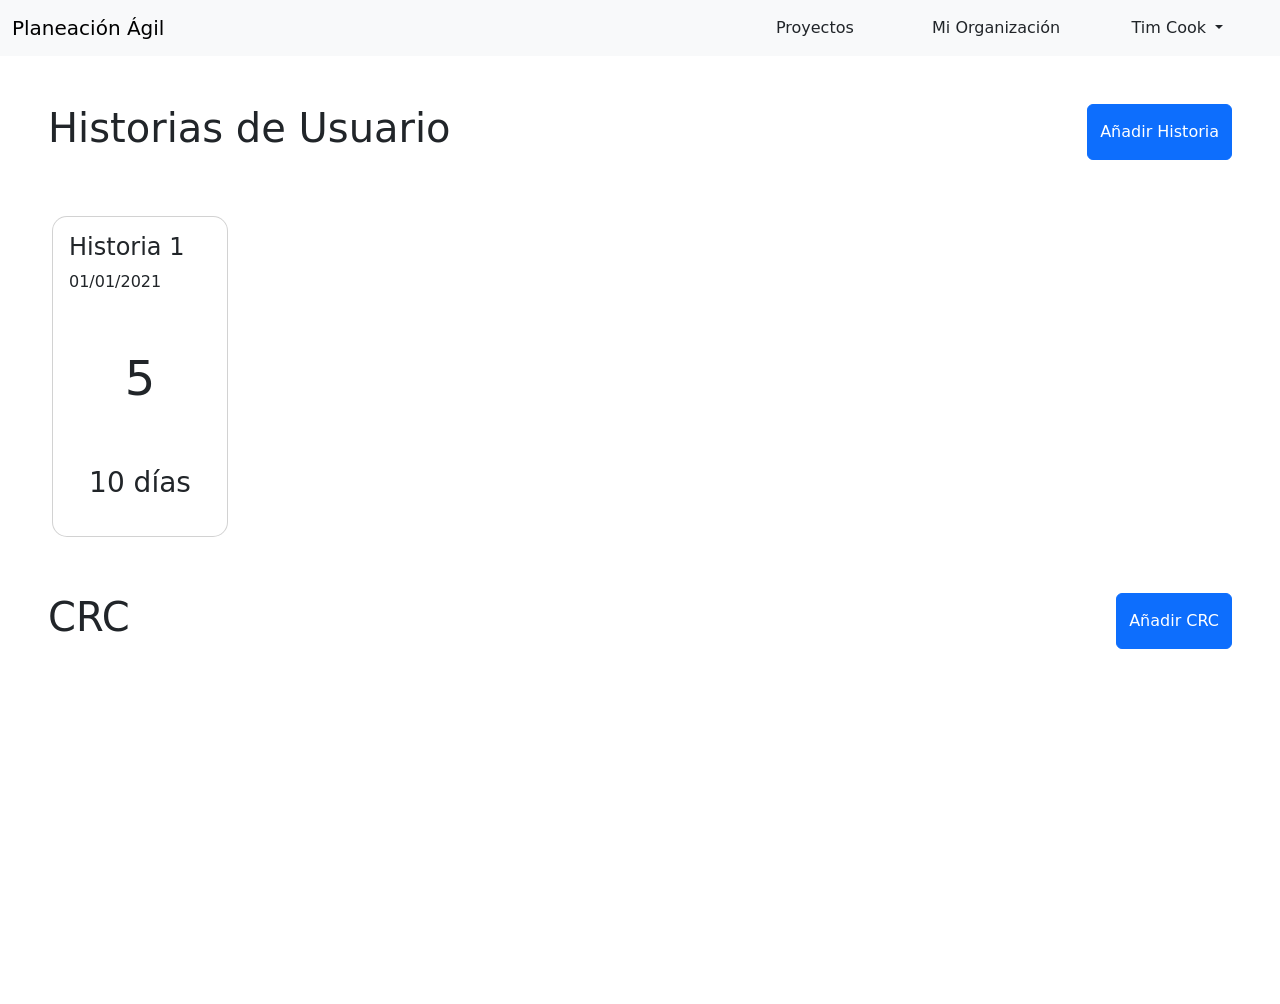
==== proyecto.html @ ecd49fe3 "Stories" ====
<!DOCTYPE html>
<html lang="en">
  <head>
    <meta charset="UTF-8" />
    <meta http-equiv="X-UA-Compatible" content="IE=edge" />
    <meta name="viewport" content="width=device-width, initial-scale=1.0" />
    <!-- Bootstrap -->
    <link
      href="https://cdn.jsdelivr.net/npm/bootstrap@5.0.0-beta3/dist/css/bootstrap.min.css"
      rel="stylesheet"
      integrity="sha384-eOJMYsd53ii+scO/bJGFsiCZc+5NDVN2yr8+0RDqr0Ql0h+rP48ckxlpbzKgwra6"
      crossorigin="anonymous"
    />
    <link
      rel="stylesheet"
      href="https://cdn.jsdelivr.net/npm/bootstrap-icons@1.4.1/font/bootstrap-icons.css"
    />
    <link rel="stylesheet" href="styles.css" />
    <title>Planeación Ágil</title>
  </head>
  <body>
    <header>
      <nav class="navbar navbar-expand-lg navbar-light bg-light">
        <div class="container-fluid">
          <a class="navbar-brand" href="#">Planeación Ágil</a>
          <button
            class="navbar-toggler"
            type="button"
            data-bs-toggle="collapse"
            data-bs-target="#navbarSupportedContent"
            aria-controls="navbarSupportedContent"
            aria-expanded="false"
            aria-label="Toggle navigation"
          >
            <span class="navbar-toggler-icon"></span>
          </button>
          <div class="collapse navbar-collapse" id="navbarSupportedContent">
            <div class="container me-0">
              <div class="row justify-content-end">
                <div class="col-2 nav-item text-center">
                  <a class="nav-link" href="#">Proyectos</a>
                </div>
                <div class="col-2 nav-item text-center">
                  <a class="nav-link" href="#">Mi Organización</a>
                </div>
                <div class="col-2 nav-item text-center dropdown">
                  <a
                    class="nav-link dropdown-toggle"
                    href="#"
                    id="navbarScrollingDropdown"
                    role="button"
                    data-bs-toggle="dropdown"
                    aria-expanded="false"
                  >
                    <!-- TODO: Imagen de perfil -->
                    <!-- <img class="nav-link" alt="perfil" /> -->
                    Tim Cook
                  </a>
                  <ul
                    class="dropdown-menu"
                    aria-labelledby="navbarScrollingDropdown"
                  >
                    <li><a class="dropdown-item" href="#">Action</a></li>
                    <li>
                      <a class="dropdown-item" href="#">Action 2</a>
                    </li>
                  </ul>
                </div>
              </div>
            </div>
          </div>
        </div>
      </nav>
    </header>
    <main>
      <section>
        <header class="d-flex justify-content-between m-5">
          <h1>Historias de Usuario</h1>
          <button
            type="button"
            class="btn btn-primary"
            onclick="createStorie()"
          >
            Añadir Historia
          </button>
        </header>
        <div class="px-1 m-5">
          <div class="row scrollable justify-content-start max-h" id="stories">
            <div class="col-2 me-4 my-2">
              <div class="card hovereable">
                <div class="card-body">
                  <h4 class="card-title">Historia 1</h4>
                  <span class="text-start">01/01/2021</span>
                  <p class="storie-id text-center my-5">5</p>
                  <p class="fs-3 text-center">10 días</p>
                </div>
              </div>
            </div>
          </div>
        </div>
      </section>
      <section>
        <header class="d-flex justify-content-between m-5">
          <h1>CRC</h1>
          <button type="button" class="btn btn-primary" onclick="createCRC()">
            Añadir CRC
          </button>
        </header>
      </section>
    </main>
    <!-- TODO:Footer -->
    <!-- <footer>
      Derechos reservados &copy; 2021 Mauricio Araujo y Noé Osorio
    </footer> -->
    <script
      src="https://cdn.jsdelivr.net/npm/bootstrap@5.0.0-beta3/dist/js/bootstrap.bundle.min.js"
      integrity="sha384-JEW9xMcG8R+pH31jmWH6WWP0WintQrMb4s7ZOdauHnUtxwoG2vI5DkLtS3qm9Ekf"
      crossorigin="anonymous"
    ></script>

    <script src="historias.js"></script>
    <script src="crc.js"></script>
  </body>
</html>
---- styles.css ----
:root {
  --blue: #4385e8;
}

main {
  height: 100vh;
}

.scrollable {
  overflow: auto;
}

.scrollable.max-h {
  max-height: 25rem;
}

.border-less {
  border: none;
}

/* Card */

.card {
  border-radius: 15px;
}

.storie-id {
  font-size: clamp(2rem, 3rem, 4rem);
}

.hovereable {
  cursor: pointer;
  transition: background-color 200ms ease-in-out;
}
.hovereable:hover {
  background-color: var(--blue, blue);
  color: white;
}
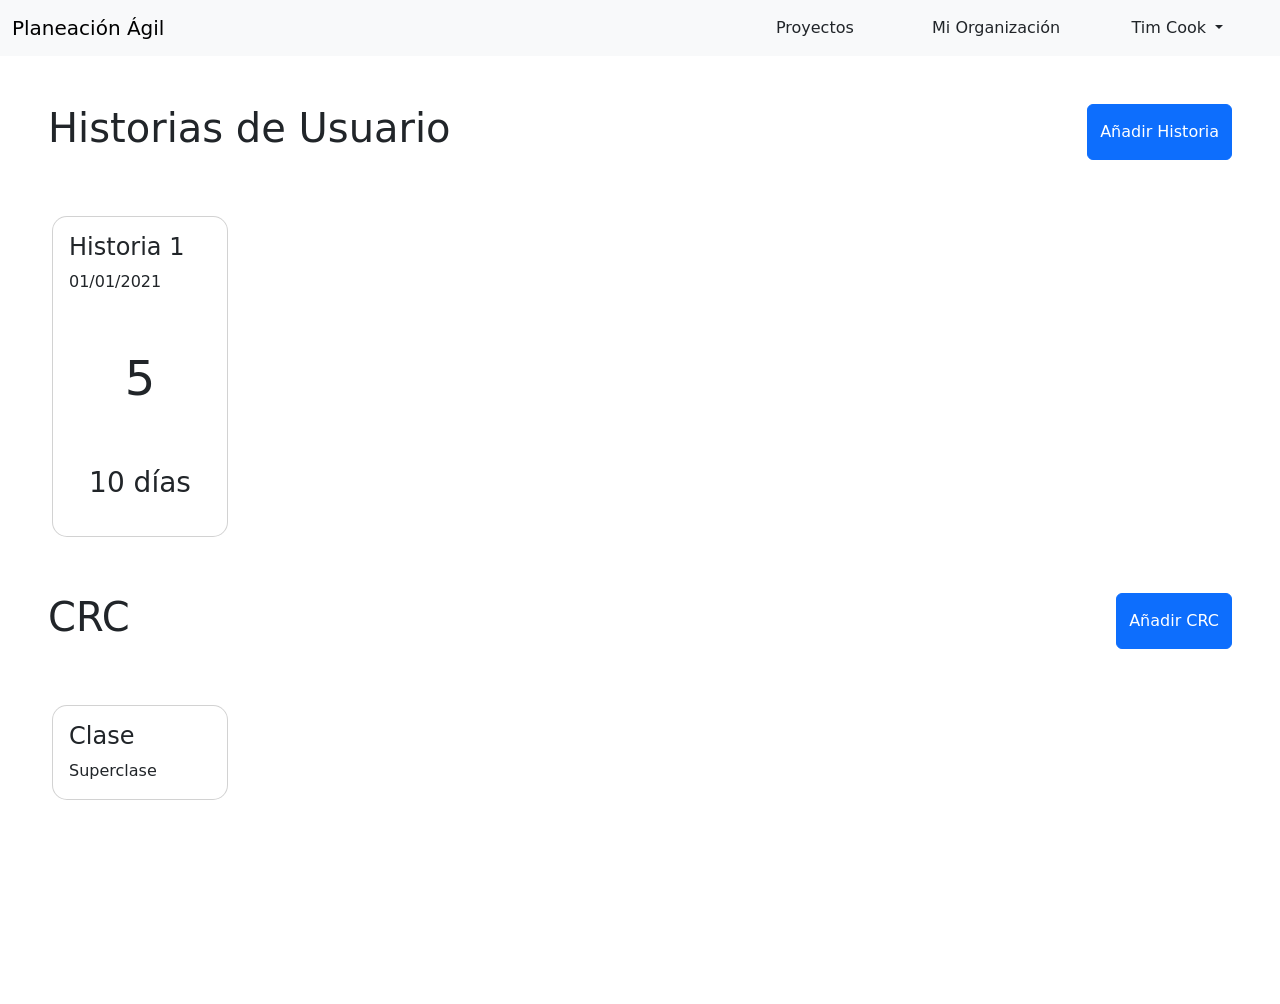
==== commit 357c497f: "CRC" ====
--- a/proyecto.html
+++ b/proyecto.html
@@ -106,6 +106,18 @@
             Añadir CRC
           </button>
         </header>
+        <div class="px-1 m-5">
+          <div class="row scrollable justify-content-start max-h" id="crcs">
+            <div class="col-2 me-4 my-2">
+              <div class="card hovereable">
+                <div class="card-body">
+                  <h4 class="card-title">Clase</h4>
+                  <span class="text-start">Superclase</span>
+                </div>
+              </div>
+            </div>
+          </div>
+        </div>
       </section>
     </main>
     <!-- TODO:Footer -->
